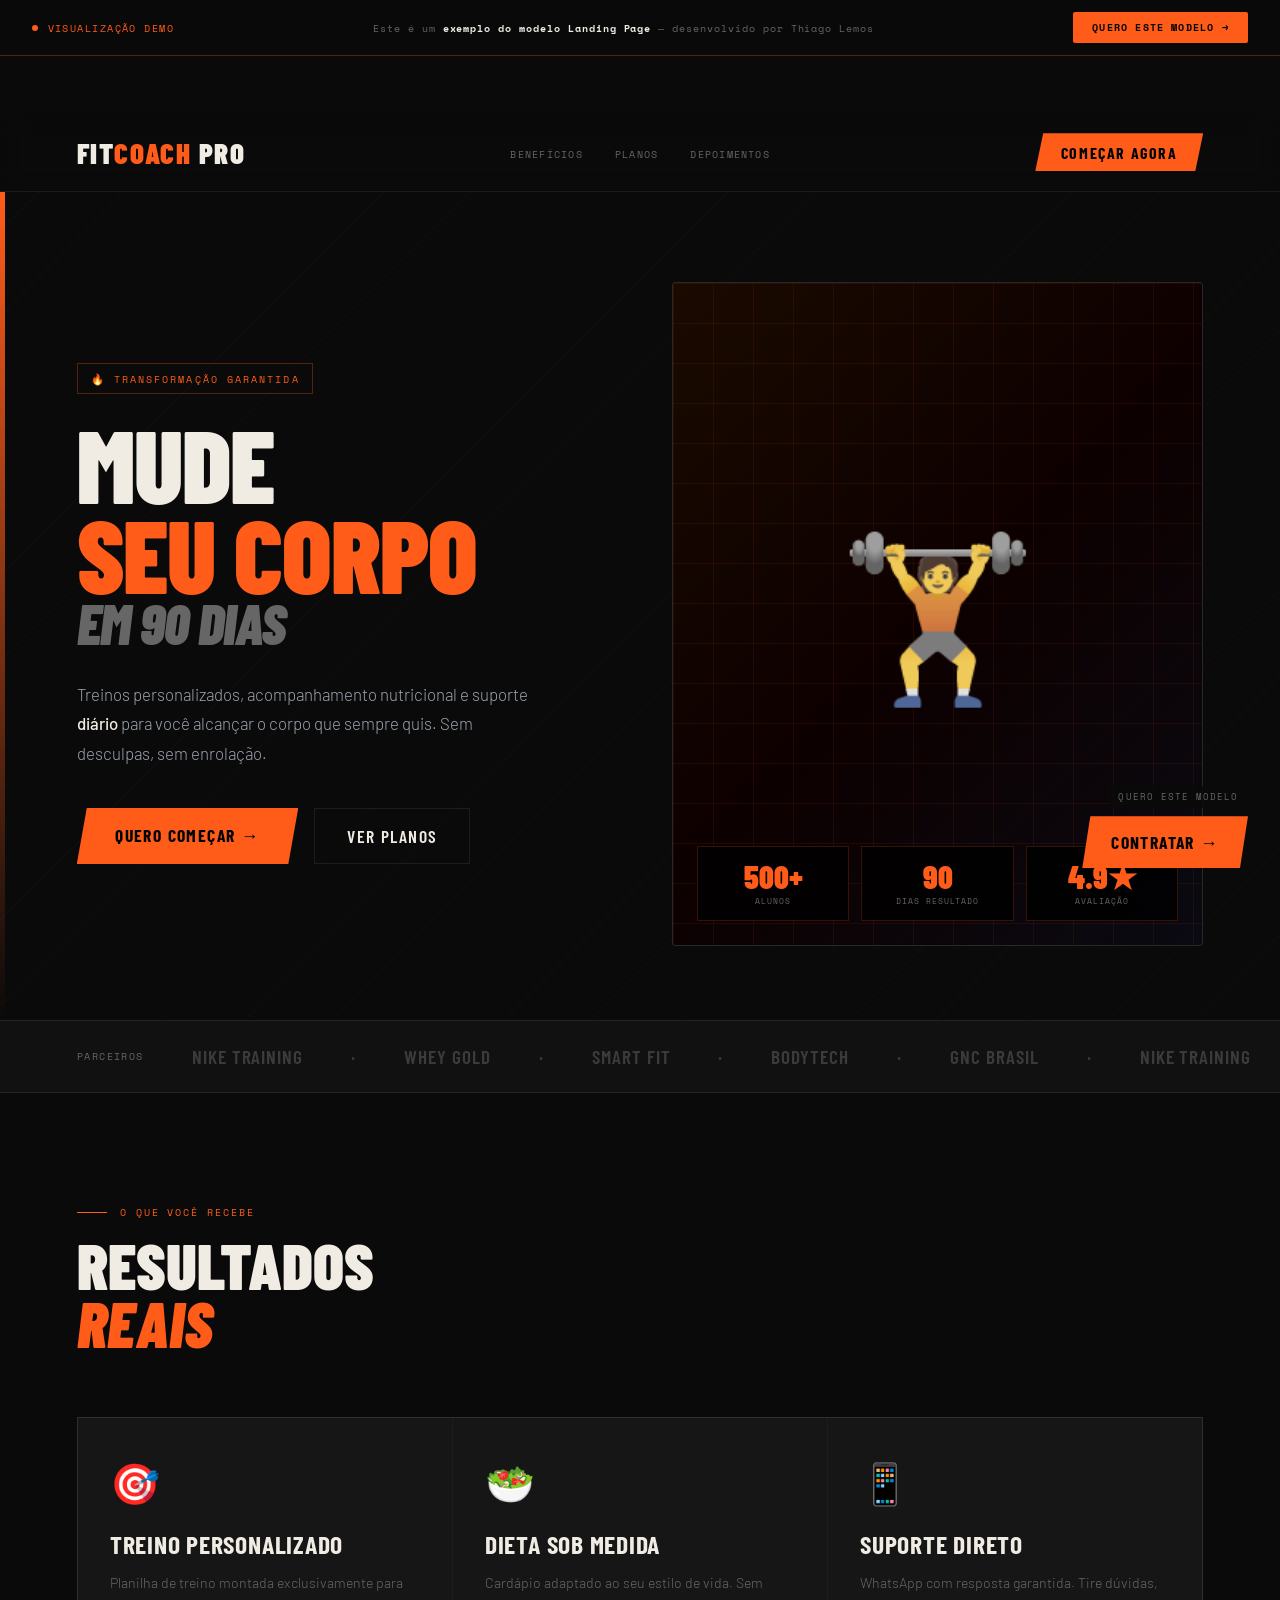
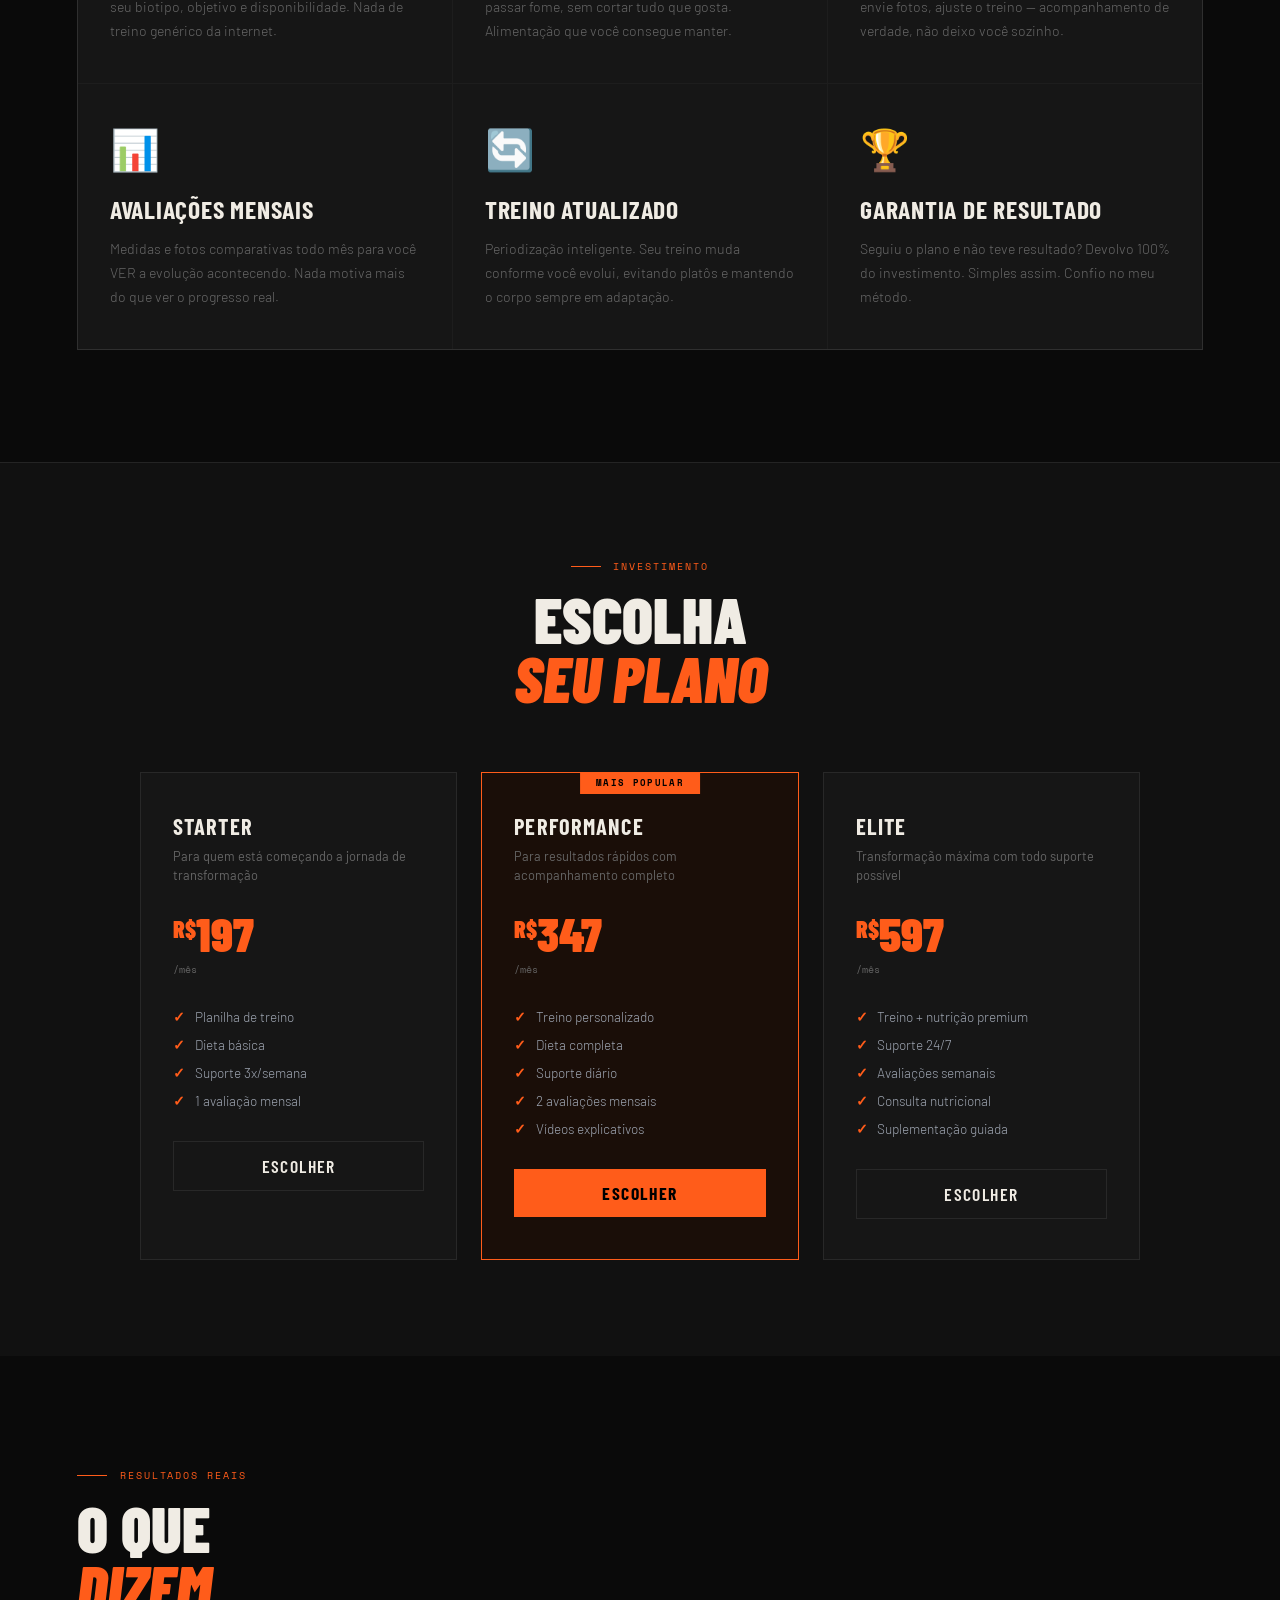
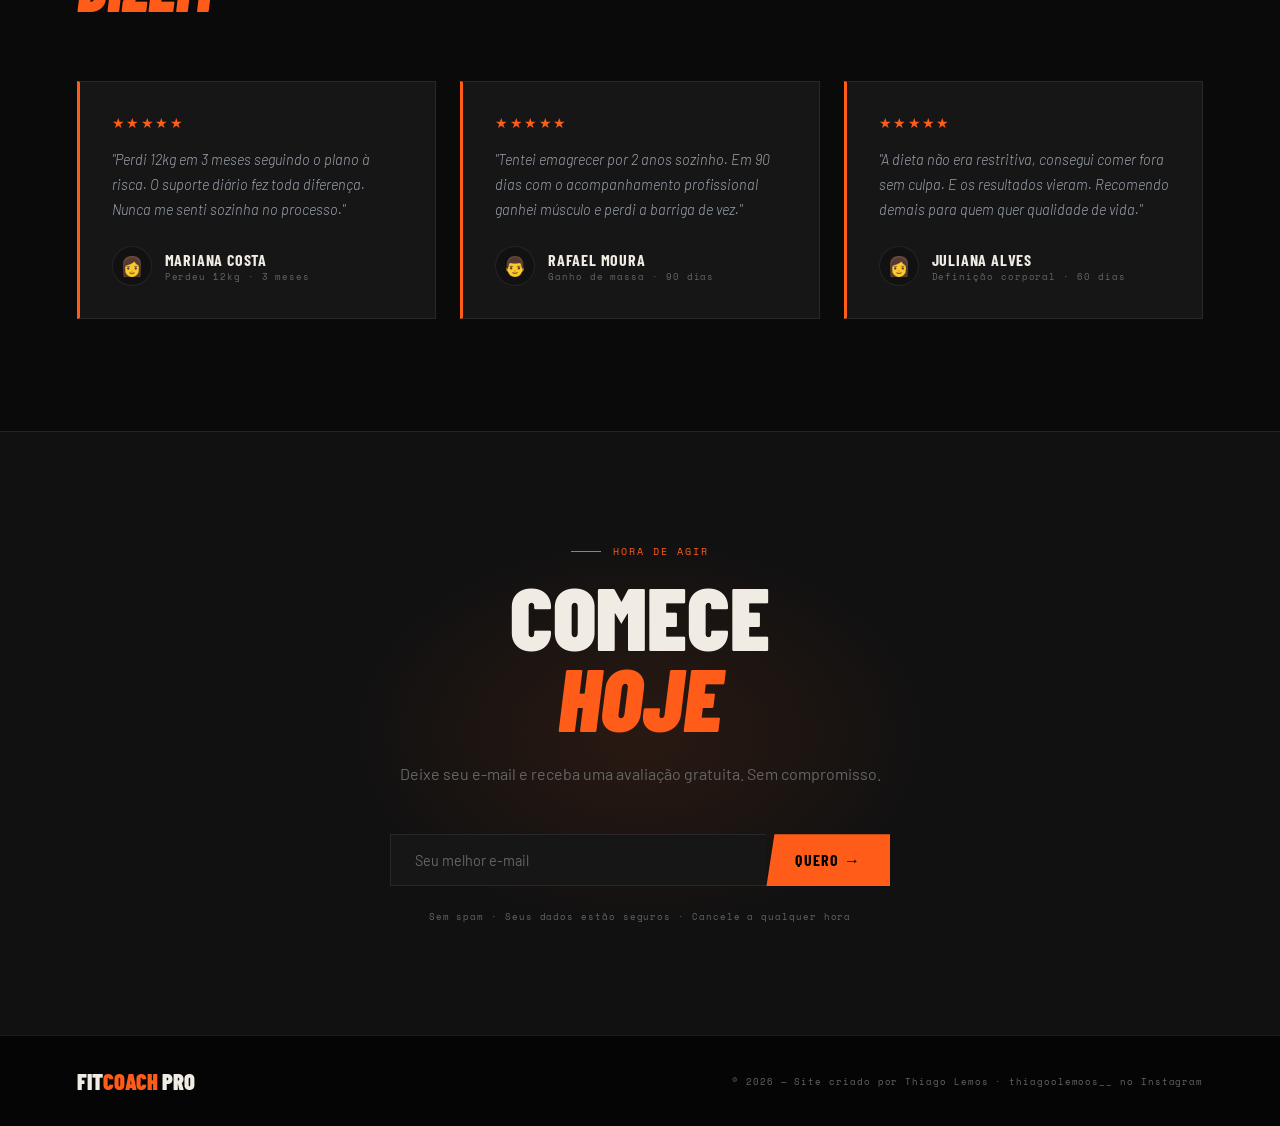
==== pages/projeto1.html @ 85d0c4d3 "inserindo páginas de demos dos projetos" ====
<!DOCTYPE html>
<html lang="pt-BR">

<head>
    <meta charset="UTF-8" />
    <meta name="viewport" content="width=device-width, initial-scale=1.0" />
    <title>FitCoach Pro — Demo | Thiago Lemos</title>
    <link rel="preconnect" href="https://fonts.googleapis.com">
    <link rel="preconnect" href="https://fonts.gstatic.com" crossorigin>
    <link
        href="https://fonts.googleapis.com/css2?family=Barlow+Condensed:ital,wght@0,400;0,600;0,700;0,900;1,700&family=Barlow:wght@300;400;500&family=Space+Mono:wght@400;700&display=swap"
        rel="stylesheet">
    <link rel="stylesheet" href="../css/projeto1.css">
</head>

<body>

    <div class="demo-banner">
        <div class="demo-badge">Visualização Demo</div>
        <div class="demo-info">Este é um <strong>exemplo do modelo Landing Page</strong> — desenvolvido por Thiago Lemos
        </div>
        <a href="#" class="demo-cta-btn" onclick="openModal(); return false;">Quero este modelo →</a>
    </div><br><br><br><br><br><br>

    <nav>
        <div class="nav-brand">Fit<span>Coach</span> Pro</div>
        <ul class="nav-menu">
            <li><a href="#beneficios">Benefícios</a></li>
            <li><a href="#planos">Planos</a></li>
            <li><a href="#depoimentos">Depoimentos</a></li>
        </ul>
        <a href="#leads" class="nav-btn">Começar Agora</a>
    </nav>

    <section id="hero">
        <div class="hero-bg-lines"></div>
        <div class="hero-accent-bar"></div>
        <div class="hero-left">
            <div class="hero-eyebrow">🔥 Transformação garantida</div>
            <h1 class="hero-heading">
                MUDE
                <span class="accent">SEU CORPO</span>
                <span class="italic">em 90 dias</span>
            </h1>
            <p class="hero-text">
                Treinos personalizados, acompanhamento nutricional e suporte <strong>diário</strong> para você alcançar
                o corpo que sempre quis. Sem desculpas, sem enrolação.
            </p>
            <div class="hero-btns">
                <a href="#leads" class="btn-orange">Quero Começar →</a>
                <a href="#planos" class="btn-ghost">Ver Planos</a>
            </div>
        </div>
        <div class="hero-right">
            <div class="hero-visual">
                <div class="hero-visual-bg"></div>
                <div class="hero-visual-grid"></div>
                <div class="hero-visual-figure">🏋️</div>
                <div class="hero-stat-cards">
                    <div class="hstat">
                        <div class="hstat-n">500+</div>
                        <div class="hstat-l">Alunos</div>
                    </div>
                    <div class="hstat">
                        <div class="hstat-n">90</div>
                        <div class="hstat-l">Dias Resultado</div>
                    </div>
                    <div class="hstat">
                        <div class="hstat-n">4.9★</div>
                        <div class="hstat-l">Avaliação</div>
                    </div>
                </div>
            </div>
        </div>
    </section>

    <div class="proof-bar">
        <span class="proof-label">Parceiros</span>
        <div class="proof-marquee">
            <span class="proof-item">Nike Training</span>
            <span class="proof-item">·</span>
            <span class="proof-item">Whey Gold</span>
            <span class="proof-item">·</span>
            <span class="proof-item">Smart Fit</span>
            <span class="proof-item">·</span>
            <span class="proof-item">Bodytech</span>
            <span class="proof-item">·</span>
            <span class="proof-item">GNC Brasil</span>
            <span class="proof-item">·</span>
            <span class="proof-item">Nike Training</span>
            <span class="proof-item">·</span>
            <span class="proof-item">Whey Gold</span>
            <span class="proof-item">·</span>
            <span class="proof-item">Smart Fit</span>
            <span class="proof-item">·</span>
            <span class="proof-item">Bodytech</span>
            <span class="proof-item">·</span>
            <span class="proof-item">GNC Brasil</span>
        </div>
    </div>

    <section id="beneficios">
        <div class="section-tag">O que você recebe</div>
        <h2 class="section-h">RESULTADOS<br><em>REAIS</em></h2>
        <div class="benefits-grid">
            <div class="benefit-item">
                <div class="benefit-icon">🎯</div>
                <div class="benefit-title">Treino Personalizado</div>
                <div class="benefit-desc">Planilha de treino montada exclusivamente para seu biotipo, objetivo e
                    disponibilidade. Nada de treino genérico da internet.</div>
            </div>
            <div class="benefit-item">
                <div class="benefit-icon">🥗</div>
                <div class="benefit-title">Dieta Sob Medida</div>
                <div class="benefit-desc">Cardápio adaptado ao seu estilo de vida. Sem passar fome, sem cortar tudo que
                    gosta. Alimentação que você consegue manter.</div>
            </div>
            <div class="benefit-item">
                <div class="benefit-icon">📱</div>
                <div class="benefit-title">Suporte Direto</div>
                <div class="benefit-desc">WhatsApp com resposta garantida. Tire dúvidas, envie fotos, ajuste o treino —
                    acompanhamento de verdade, não deixo você sozinho.</div>
            </div>
            <div class="benefit-item">
                <div class="benefit-icon">📊</div>
                <div class="benefit-title">Avaliações Mensais</div>
                <div class="benefit-desc">Medidas e fotos comparativas todo mês para você VER a evolução acontecendo.
                    Nada motiva mais do que ver o progresso real.</div>
            </div>
            <div class="benefit-item">
                <div class="benefit-icon">🔄</div>
                <div class="benefit-title">Treino Atualizado</div>
                <div class="benefit-desc">Periodização inteligente. Seu treino muda conforme você evolui, evitando
                    platôs e mantendo o corpo sempre em adaptação.</div>
            </div>
            <div class="benefit-item">
                <div class="benefit-icon">🏆</div>
                <div class="benefit-title">Garantia de Resultado</div>
                <div class="benefit-desc">Seguiu o plano e não teve resultado? Devolvo 100% do investimento. Simples
                    assim. Confio no meu método.</div>
            </div>
        </div>
    </section>

    <section id="planos">
        <div class="plans-inner">
            <div class="plans-header">
                <div class="section-tag" style="justify-content:center">Investimento</div>
                <h2 class="section-h" style="text-align:center">ESCOLHA<br><em>SEU PLANO</em></h2>
            </div>
            <div class="plans-grid">
                <div class="plan-card">
                    <div class="plan-name">Starter</div>
                    <div class="plan-desc">Para quem está começando a jornada de transformação</div>
                    <div class="plan-price"><span class="curr">R$</span>197</div>
                    <div class="plan-period">/mês</div>
                    <ul class="plan-features">
                        <li>Planilha de treino</li>
                        <li>Dieta básica</li>
                        <li>Suporte 3x/semana</li>
                        <li>1 avaliação mensal</li>
                    </ul>
                    <a href="#leads" class="btn-ghost"
                        style="display:block;text-align:center;padding:0.8rem">Escolher</a>
                </div>
                <div class="plan-card featured">
                    <div class="plan-badge">Mais Popular</div>
                    <div class="plan-name">Performance</div>
                    <div class="plan-desc">Para resultados rápidos com acompanhamento completo</div>
                    <div class="plan-price"><span class="curr">R$</span>347</div>
                    <div class="plan-period">/mês</div>
                    <ul class="plan-features">
                        <li>Treino personalizado</li>
                        <li>Dieta completa</li>
                        <li>Suporte diário</li>
                        <li>2 avaliações mensais</li>
                        <li>Vídeos explicativos</li>
                    </ul>
                    <a href="#leads" class="btn-orange"
                        style="display:block;text-align:center;padding:0.8rem;clip-path:none">Escolher</a>
                </div>
                <div class="plan-card">
                    <div class="plan-name">Elite</div>
                    <div class="plan-desc">Transformação máxima com todo suporte possível</div>
                    <div class="plan-price"><span class="curr">R$</span>597</div>
                    <div class="plan-period">/mês</div>
                    <ul class="plan-features">
                        <li>Treino + nutrição premium</li>
                        <li>Suporte 24/7</li>
                        <li>Avaliações semanais</li>
                        <li>Consulta nutricional</li>
                        <li>Suplementação guiada</li>
                    </ul>
                    <a href="#leads" class="btn-ghost"
                        style="display:block;text-align:center;padding:0.8rem">Escolher</a>
                </div>
            </div>
        </div>
    </section>

    <section id="depoimentos">
        <div class="section-tag">Resultados reais</div>
        <h2 class="section-h">O QUE<br><em>DIZEM</em></h2>
        <div class="testi-grid">
            <div class="testi-card">
                <div class="testi-stars">★★★★★</div>
                <div class="testi-text">"Perdi 12kg em 3 meses seguindo o plano à risca. O suporte diário fez toda
                    diferença. Nunca me senti sozinha no processo."</div>
                <div class="testi-author">
                    <div class="testi-avatar">👩</div>
                    <div>
                        <div class="testi-name">Mariana Costa</div>
                        <div class="testi-role">Perdeu 12kg · 3 meses</div>
                    </div>
                </div>
            </div>
            <div class="testi-card">
                <div class="testi-stars">★★★★★</div>
                <div class="testi-text">"Tentei emagrecer por 2 anos sozinho. Em 90 dias com o acompanhamento
                    profissional ganhei músculo e perdi a barriga de vez."</div>
                <div class="testi-author">
                    <div class="testi-avatar">👨</div>
                    <div>
                        <div class="testi-name">Rafael Moura</div>
                        <div class="testi-role">Ganho de massa · 90 dias</div>
                    </div>
                </div>
            </div>
            <div class="testi-card">
                <div class="testi-stars">★★★★★</div>
                <div class="testi-text">"A dieta não era restritiva, consegui comer fora sem culpa. E os resultados
                    vieram. Recomendo demais para quem quer qualidade de vida."</div>
                <div class="testi-author">
                    <div class="testi-avatar">👩</div>
                    <div>
                        <div class="testi-name">Juliana Alves</div>
                        <div class="testi-role">Definição corporal · 60 dias</div>
                    </div>
                </div>
            </div>
        </div>
    </section>

    <section id="leads">
        <div class="leads-inner">
            <div class="section-tag" style="justify-content:center">Hora de agir</div>
            <h2 class="leads-title">COMECE<br><em>HOJE</em></h2>
            <p class="leads-sub">Deixe seu e-mail e receba uma avaliação gratuita. Sem compromisso.</p>
            <div class="lead-form">
                <input type="email" placeholder="Seu melhor e-mail" />
                <button type="button">Quero →</button>
            </div>
            <div class="lead-disclaimer">Sem spam · Seus dados estão seguros · Cancele a qualquer hora</div>
        </div>
    </section>

    <footer>
        <div class="footer-brand">Fit<span>Coach</span> Pro</div>
        <div class="footer-copy">© 2026 — Site criado por Thiago Lemos · thiagoolemoos__ no Instagram</div>
    </footer>

    <div class="float-cta">
        <div class="float-label">Quero este modelo</div>
        <button class="float-btn" onclick="openModal()">Contratar →</button>
    </div>

    <div class="modal-overlay" id="modal">
        <div class="modal-box">
            <button class="modal-close" onclick="closeModal()">FECHAR ✕</button>
            <div class="modal-tag">Site de Vendas Essencial</div>
            <h3 class="modal-title">VAMOS<br><em>CRIAR</em><br>O SEU?</h3>
            <p class="modal-subtitle">Este é um exemplo do modelo <strong>Landing Page Essencial</strong>. Posso criar
                exatamente assim — com a identidade visual do seu negócio.</p>
            <div class="modal-price-box">
                <div>
                    <div class="modal-price-label">Investimento</div>
                    <div style="font-size:0.75rem;color:#666;font-family:var(--font-mono);margin-top:0.2rem">Entrega em
                        até 3 dias úteis</div>
                </div>
                <div class="modal-price-val"><span class="curr">R$</span>497</div>
            </div>
            <a href="https://wa.me/5521975930204?text=Olá%20Thiago!%20Vi%20a%20demo%20da%20Landing%20Page%20Essencial%20e%20quero%20contratar!"
                target="_blank" class="modal-whats">
                <svg width="20" height="20" viewBox="0 0 24 24" fill="currentColor">
                    <path
                        d="M17.472 14.382c-.297-.149-1.758-.867-2.03-.967-.273-.099-.471-.148-.67.15-.197.297-.767.966-.94 1.164-.173.199-.347.223-.644.075-.297-.15-1.255-.463-2.39-1.475-.883-.788-1.48-1.761-1.653-2.059-.173-.297-.018-.458.13-.606.134-.133.298-.347.446-.52.149-.174.198-.298.298-.497.099-.198.05-.371-.025-.52-.075-.149-.669-1.612-.916-2.207-.242-.579-.487-.5-.669-.51-.173-.008-.371-.01-.57-.01-.198 0-.52.074-.792.372-.272.297-1.04 1.016-1.04 2.479 0 1.462 1.065 2.875 1.213 3.074.149.198 2.096 3.2 5.077 4.487.709.306 1.262.489 1.694.625.712.227 1.36.195 1.871.118.571-.085 1.758-.719 2.006-1.413.248-.694.248-1.289.173-1.413-.074-.124-.272-.198-.57-.347z" />
                    <path
                        d="M12 0C5.373 0 0 5.373 0 12c0 2.127.558 4.126 1.532 5.862L0 24l6.29-1.511A11.934 11.934 0 0012 24c6.627 0 12-5.373 12-12S18.627 0 12 0zm0 21.818a9.82 9.82 0 01-5.002-1.368l-.36-.213-3.733.897.934-3.63-.234-.374A9.816 9.816 0 012.18 12C2.18 6.58 6.58 2.18 12 2.18S21.818 6.58 21.818 12 17.42 21.818 12 21.818z" />
                </svg>
                Falar no WhatsApp
            </a>
            <a href="javascript:history.back()" class="modal-back">← Voltar ao portfólio</a>
        </div>
    </div>

    <script>
        function openModal() { document.getElementById('modal').classList.add('open'); document.body.style.overflow = 'hidden'; }
        function closeModal() { document.getElementById('modal').classList.remove('open'); document.body.style.overflow = ''; }
        document.getElementById('modal').addEventListener('click', function (e) { if (e.target === this) closeModal(); });
    </script>
</body>

</html>
---- css/projeto1.css ----
*,
    *::before,
    *::after {
        box-sizing: border-box;
        margin: 0;
        padding: 0;
    }

    :root {
        --bg: #0a0a0a;
        --surface: #111111;
        --card: #161616;
        --orange: #ff5c1a;
        --orange2: #ff8c42;
        --text: #f0ece4;
        --muted: #666;
        --border: rgba(255, 255, 255, 0.08);
        --font-display: 'Barlow Condensed', sans-serif;
        --font-body: 'Barlow', sans-serif;
        --font-mono: 'Space Mono', monospace;
    }

    html {
        scroll-behavior: smooth;
    }

    body {
        background: var(--bg);
        color: var(--text);
        font-family: var(--font-body);
        overflow-x: hidden;
    }

    /* DEMO BANNER */
    .demo-banner {
        position: fixed;
        top: 0;
        left: 0;
        right: 0;
        z-index: 1000;
        background: rgba(10, 10, 10, 0.95);
        backdrop-filter: blur(12px);
        border-bottom: 1px solid rgba(255, 92, 26, 0.3);
        padding: 0.75rem 2rem;
        display: flex;
        align-items: center;
        justify-content: space-between;
        gap: 1rem;
        flex-wrap: wrap;
    }

    .demo-badge {
        display: flex;
        align-items: center;
        gap: 0.6rem;
        font-family: var(--font-mono);
        font-size: 0.6rem;
        letter-spacing: 0.15em;
        text-transform: uppercase;
        color: var(--orange);
    }

    .demo-badge::before {
        content: '';
        width: 6px;
        height: 6px;
        background: var(--orange);
        border-radius: 50%;
        animation: blink 1.4s infinite;
    }

    @keyframes blink {

        0%,
        100% {
            opacity: 1;
        }

        50% {
            opacity: 0.3;
        }
    }

    .demo-info {
        font-family: var(--font-mono);
        font-size: 0.6rem;
        color: var(--muted);
        letter-spacing: 0.1em;
    }

    .demo-info strong {
        color: var(--text);
    }

    .demo-cta-btn {
        background: var(--orange);
        color: #000;
        font-family: var(--font-mono);
        font-size: 0.62rem;
        font-weight: 700;
        letter-spacing: 0.12em;
        text-transform: uppercase;
        padding: 0.5rem 1.2rem;
        border-radius: 2px;
        text-decoration: none;
        transition: background 0.2s, transform 0.2s;
        white-space: nowrap;
    }

    .demo-cta-btn:hover {
        background: var(--orange2);
        transform: translateY(-1px);
    }

    /* NAV */
    nav {
        position: sticky;
        top: 43px;
        z-index: 99;
        background: rgba(10, 10, 10, 0.9);
        backdrop-filter: blur(12px);
        border-bottom: 1px solid var(--border);
        padding: 1.2rem 6vw;
        display: flex;
        align-items: center;
        justify-content: space-between;
    }

    .nav-brand {
        font-family: var(--font-display);
        font-size: 1.8rem;
        font-weight: 900;
        letter-spacing: 0.05em;
        text-transform: uppercase;
    }

    .nav-brand span {
        color: var(--orange);
    }

    .nav-menu {
        display: flex;
        gap: 2rem;
        list-style: none;
    }

    .nav-menu a {
        font-family: var(--font-mono);
        font-size: 0.65rem;
        letter-spacing: 0.12em;
        text-transform: uppercase;
        color: var(--muted);
        text-decoration: none;
        transition: color 0.2s;
    }

    .nav-menu a:hover {
        color: var(--orange);
    }

    .nav-btn {
        background: var(--orange);
        color: #000;
        font-family: var(--font-display);
        font-size: 1rem;
        font-weight: 700;
        letter-spacing: 0.1em;
        text-transform: uppercase;
        padding: 0.6rem 1.6rem;
        text-decoration: none;
        clip-path: polygon(8px 0%, 100% 0%, calc(100% - 8px) 100%, 0% 100%);
        transition: background 0.2s;
    }

    .nav-btn:hover {
        background: var(--orange2);
    }

    /* HERO */
    #hero {
        min-height: 92vh;
        display: grid;
        grid-template-columns: 1fr 1fr;
        align-items: center;
        padding: 5rem 6vw 4rem;
        position: relative;
        overflow: hidden;
        gap: 4rem;
    }

    .hero-bg-lines {
        position: absolute;
        inset: 0;
        background-image: repeating-linear-gradient(-45deg,
                transparent,
                transparent 60px,
                rgba(255, 92, 26, 0.025) 60px,
                rgba(255, 92, 26, 0.025) 61px);
    }

    .hero-accent-bar {
        position: absolute;
        left: 0;
        top: 0;
        bottom: 0;
        width: 5px;
        background: linear-gradient(to bottom, var(--orange), transparent);
    }

    .hero-left {
        position: relative;
        z-index: 2;
    }

    .hero-eyebrow {
        display: inline-flex;
        align-items: center;
        gap: 0.5rem;
        font-family: var(--font-mono);
        font-size: 0.65rem;
        letter-spacing: 0.2em;
        text-transform: uppercase;
        color: var(--orange);
        margin-bottom: 1.5rem;
        padding: 0.4rem 0.8rem;
        border: 1px solid rgba(255, 92, 26, 0.3);
        width: fit-content;
    }

    h1.hero-heading {
        font-family: var(--font-display);
        font-size: clamp(4rem, 8vw, 8rem);
        font-weight: 900;
        line-height: 0.88;
        text-transform: uppercase;
        letter-spacing: -0.01em;
        margin-bottom: 2rem;
    }

    h1.hero-heading .accent {
        color: var(--orange);
        display: block;
    }

    h1.hero-heading .italic {
        font-style: italic;
        color: var(--muted);
        font-size: 0.55em;
        display: block;
    }

    .hero-text {
        font-size: 1.05rem;
        font-weight: 300;
        line-height: 1.75;
        color: #9ca3af;
        max-width: 460px;
        margin-bottom: 2.5rem;
    }

    .hero-text strong {
        color: var(--text);
        font-weight: 500;
    }

    .hero-btns {
        display: flex;
        gap: 1rem;
        flex-wrap: wrap;
    }

    .btn-orange {
        display: inline-flex;
        align-items: center;
        gap: 0.5rem;
        padding: 1rem 2.4rem;
        background: var(--orange);
        color: #000;
        font-family: var(--font-display);
        font-size: 1.1rem;
        font-weight: 700;
        letter-spacing: 0.08em;
        text-transform: uppercase;
        text-decoration: none;
        clip-path: polygon(10px 0%, 100% 0%, calc(100% - 10px) 100%, 0% 100%);
        transition: background 0.2s, transform 0.2s;
    }

    .btn-orange:hover {
        background: var(--orange2);
        transform: translateY(-2px);
    }

    .btn-ghost {
        display: inline-flex;
        align-items: center;
        gap: 0.5rem;
        padding: 1rem 2rem;
        background: transparent;
        color: var(--text);
        font-family: var(--font-display);
        font-size: 1.1rem;
        font-weight: 600;
        letter-spacing: 0.08em;
        text-transform: uppercase;
        text-decoration: none;
        border: 1px solid var(--border);
        transition: border-color 0.2s, color 0.2s;
    }

    .btn-ghost:hover {
        border-color: var(--orange);
        color: var(--orange);
    }

    .hero-right {
        position: relative;
        z-index: 2;
    }

    .hero-visual {
        background: var(--card);
        border: 1px solid var(--border);
        border-radius: 4px;
        overflow: hidden;
        aspect-ratio: 4/5;
        position: relative;
        display: flex;
        align-items: flex-end;
    }

    .hero-visual-bg {
        position: absolute;
        inset: 0;
        background: linear-gradient(135deg, #1a0a00 0%, #0d0000 50%, #0a0a12 100%);
    }

    .hero-visual-grid {
        position: absolute;
        inset: 0;
        background-image:
            linear-gradient(rgba(255, 92, 26, 0.08) 1px, transparent 1px),
            linear-gradient(90deg, rgba(255, 92, 26, 0.08) 1px, transparent 1px);
        background-size: 40px 40px;
    }

    .hero-visual-figure {
        position: absolute;
        inset: 0;
        display: flex;
        align-items: center;
        justify-content: center;
        font-size: 10rem;
        filter: grayscale(0.3);
    }

    .hero-stat-cards {
        position: relative;
        z-index: 2;
        padding: 1.5rem;
        display: flex;
        gap: 0.75rem;
        width: 100%;
    }

    .hstat {
        background: rgba(0, 0, 0, 0.8);
        backdrop-filter: blur(10px);
        border: 1px solid rgba(255, 92, 26, 0.2);
        padding: 0.8rem 1rem;
        flex: 1;
        text-align: center;
    }

    .hstat-n {
        font-family: var(--font-display);
        font-size: 2rem;
        font-weight: 900;
        color: var(--orange);
        line-height: 1;
    }

    .hstat-l {
        font-family: var(--font-mono);
        font-size: 0.5rem;
        letter-spacing: 0.12em;
        text-transform: uppercase;
        color: var(--muted);
        margin-top: 0.2rem;
    }

    /* SOCIAL PROOF */
    .proof-bar {
        background: var(--surface);
        border-top: 1px solid var(--border);
        border-bottom: 1px solid var(--border);
        padding: 1.5rem 6vw;
        display: flex;
        align-items: center;
        gap: 3rem;
        overflow: hidden;
    }

    .proof-label {
        font-family: var(--font-mono);
        font-size: 0.6rem;
        letter-spacing: 0.15em;
        text-transform: uppercase;
        color: var(--muted);
        white-space: nowrap;
        flex-shrink: 0;
    }

    .proof-marquee {
        display: flex;
        gap: 3rem;
        animation: marquee 15s linear infinite;
        white-space: nowrap;
    }

    .proof-item {
        font-family: var(--font-display);
        font-size: 1.2rem;
        font-weight: 600;
        letter-spacing: 0.05em;
        text-transform: uppercase;
        color: var(--muted);
        opacity: 0.5;
    }

    @keyframes marquee {
        from {
            transform: translateX(0);
        }

        to {
            transform: translateX(-50%);
        }
    }

    /* BENEFITS */
    #beneficios {
        padding: 7rem 6vw;
        max-width: 1400px;
        margin: 0 auto;
    }

    .section-tag {
        font-family: var(--font-mono);
        font-size: 0.62rem;
        letter-spacing: 0.2em;
        text-transform: uppercase;
        color: var(--orange);
        margin-bottom: 1rem;
        display: flex;
        align-items: center;
        gap: 0.8rem;
    }

    .section-tag::before {
        content: '';
        width: 30px;
        height: 1px;
        background: var(--orange);
    }

    h2.section-h {
        font-family: var(--font-display);
        font-size: clamp(2.5rem, 5vw, 5rem);
        font-weight: 900;
        text-transform: uppercase;
        line-height: 0.92;
        margin-bottom: 4rem;
    }

    h2.section-h em {
        color: var(--orange);
        font-style: italic;
    }

    .benefits-grid {
        display: grid;
        grid-template-columns: repeat(3, 1fr);
        gap: 1px;
        background: var(--border);
        border: 1px solid var(--border);
    }

    .benefit-item {
        background: var(--card);
        padding: 2.5rem 2rem;
        position: relative;
        overflow: hidden;
        transition: background 0.3s;
    }

    .benefit-item:hover {
        background: #1c1c1c;
    }

    .benefit-item::after {
        content: '';
        position: absolute;
        bottom: 0;
        left: 0;
        right: 0;
        height: 2px;
        background: var(--orange);
        transform: scaleX(0);
        transform-origin: left;
        transition: transform 0.4s;
    }

    .benefit-item:hover::after {
        transform: scaleX(1);
    }

    .benefit-icon {
        font-size: 2.5rem;
        margin-bottom: 1.2rem;
    }

    .benefit-title {
        font-family: var(--font-display);
        font-size: 1.6rem;
        font-weight: 700;
        text-transform: uppercase;
        letter-spacing: 0.03em;
        margin-bottom: 0.8rem;
    }

    .benefit-desc {
        font-size: 0.88rem;
        color: var(--muted);
        line-height: 1.7;
        font-weight: 300;
    }

    /* PLANS */
    #planos {
        padding: 6rem 6vw;
        background: var(--surface);
        border-top: 1px solid var(--border);
    }

    .plans-inner {
        max-width: 1000px;
        margin: 0 auto;
    }

    .plans-header {
        text-align: center;
        margin-bottom: 4rem;
    }

    .plans-grid {
        display: grid;
        grid-template-columns: repeat(3, 1fr);
        gap: 1.5rem;
    }

    .plan-card {
        background: var(--card);
        border: 1px solid var(--border);
        padding: 2.5rem 2rem;
        position: relative;
        transition: border-color 0.3s, transform 0.3s;
    }

    .plan-card:hover {
        border-color: rgba(255, 92, 26, 0.4);
        transform: translateY(-4px);
    }

    .plan-card.featured {
        border-color: var(--orange);
        background: #1a0e08;
    }

    .plan-badge {
        position: absolute;
        top: -1px;
        left: 50%;
        transform: translateX(-50%);
        background: var(--orange);
        color: #000;
        font-family: var(--font-mono);
        font-size: 0.55rem;
        font-weight: 700;
        letter-spacing: 0.15em;
        text-transform: uppercase;
        padding: 0.3rem 1rem;
    }

    .plan-name {
        font-family: var(--font-display);
        font-size: 1.4rem;
        font-weight: 700;
        text-transform: uppercase;
        letter-spacing: 0.05em;
        margin-bottom: 0.5rem;
    }

    .plan-desc {
        font-size: 0.8rem;
        color: var(--muted);
        margin-bottom: 1.5rem;
        line-height: 1.5;
    }

    .plan-price {
        font-family: var(--font-display);
        font-size: 3rem;
        font-weight: 900;
        color: var(--orange);
        line-height: 1;
        margin-bottom: 0.3rem;
    }

    .plan-price .curr {
        font-size: 1.5rem;
        vertical-align: top;
        margin-top: 0.5rem;
        display: inline-block;
    }

    .plan-period {
        font-family: var(--font-mono);
        font-size: 0.6rem;
        color: var(--muted);
        margin-bottom: 2rem;
    }

    .plan-features {
        list-style: none;
        display: flex;
        flex-direction: column;
        gap: 0.7rem;
        margin-bottom: 2rem;
    }

    .plan-features li {
        font-size: 0.85rem;
        color: #9ca3af;
        display: flex;
        align-items: center;
        gap: 0.6rem;
        font-weight: 300;
    }

    .plan-features li::before {
        content: '✓';
        color: var(--orange);
        font-weight: 700;
        font-size: 0.9rem;
    }

    /* TESTIMONIALS */
    #depoimentos {
        padding: 7rem 6vw;
        max-width: 1400px;
        margin: 0 auto;
    }

    .testi-grid {
        display: grid;
        grid-template-columns: repeat(3, 1fr);
        gap: 1.5rem;
        margin-top: 4rem;
    }

    .testi-card {
        background: var(--card);
        border: 1px solid var(--border);
        border-left: 3px solid var(--orange);
        padding: 2rem;
        transition: transform 0.3s;
    }

    .testi-card:hover {
        transform: translateY(-3px);
    }

    .testi-stars {
        color: var(--orange);
        font-size: 0.9rem;
        margin-bottom: 1rem;
        letter-spacing: 0.1em;
    }

    .testi-text {
        font-size: 0.9rem;
        color: #9ca3af;
        line-height: 1.75;
        font-weight: 300;
        margin-bottom: 1.5rem;
        font-style: italic;
    }

    .testi-author {
        display: flex;
        align-items: center;
        gap: 0.8rem;
    }

    .testi-avatar {
        width: 40px;
        height: 40px;
        border-radius: 50%;
        background: var(--surface);
        border: 1px solid var(--border);
        display: flex;
        align-items: center;
        justify-content: center;
        font-size: 1.2rem;
    }

    .testi-name {
        font-family: var(--font-display);
        font-size: 1rem;
        font-weight: 700;
        text-transform: uppercase;
        letter-spacing: 0.05em;
    }

    .testi-role {
        font-family: var(--font-mono);
        font-size: 0.58rem;
        color: var(--muted);
        letter-spacing: 0.1em;
        margin-top: 0.1rem;
    }

    /* LEADS FORM */
    #leads {
        padding: 7rem 6vw;
        background: var(--surface);
        border-top: 1px solid var(--border);
        position: relative;
        overflow: hidden;
    }

    #leads::before {
        content: '';
        position: absolute;
        top: 50%;
        left: 50%;
        transform: translate(-50%, -50%);
        width: 600px;
        height: 400px;
        background: radial-gradient(ellipse, rgba(255, 92, 26, 0.1) 0%, transparent 70%);
        pointer-events: none;
    }

    .leads-inner {
        max-width: 700px;
        margin: 0 auto;
        text-align: center;
        position: relative;
        z-index: 2;
    }

    .leads-title {
        font-family: var(--font-display);
        font-size: clamp(3rem, 7vw, 7rem);
        font-weight: 900;
        text-transform: uppercase;
        line-height: 0.9;
        margin-bottom: 1.5rem;
    }

    .leads-title em {
        color: var(--orange);
        font-style: italic;
    }

    .leads-sub {
        font-size: 1rem;
        color: var(--muted);
        margin-bottom: 3rem;
        line-height: 1.6;
    }

    .lead-form {
        display: flex;
        gap: 0;
        max-width: 500px;
        margin: 0 auto 1.5rem;
    }

    .lead-form input {
        flex: 1;
        background: var(--card);
        border: 1px solid var(--border);
        border-right: none;
        padding: 1rem 1.5rem;
        color: var(--text);
        font-family: var(--font-body);
        font-size: 0.9rem;
        outline: none;
        transition: border-color 0.3s;
    }

    .lead-form input:focus {
        border-color: var(--orange);
    }

    .lead-form input::placeholder {
        color: var(--muted);
    }

    .lead-form button {
        background: var(--orange);
        color: #000;
        border: none;
        padding: 1rem 1.8rem;
        font-family: var(--font-display);
        font-size: 1rem;
        font-weight: 700;
        letter-spacing: 0.08em;
        text-transform: uppercase;
        cursor: pointer;
        white-space: nowrap;
        clip-path: polygon(8px 0%, 100% 0%, 100% 100%, 0% 100%);
        transition: background 0.2s;
    }

    .lead-form button:hover {
        background: var(--orange2);
    }

    .lead-disclaimer {
        font-family: var(--font-mono);
        font-size: 0.58rem;
        color: var(--muted);
        letter-spacing: 0.1em;
    }

    /* FOOTER */
    footer {
        background: #050505;
        border-top: 1px solid var(--border);
        padding: 2rem 6vw;
        display: flex;
        align-items: center;
        justify-content: space-between;
        flex-wrap: wrap;
        gap: 1rem;
    }

    .footer-brand {
        font-family: var(--font-display);
        font-size: 1.4rem;
        font-weight: 900;
        text-transform: uppercase;
    }

    .footer-brand span {
        color: var(--orange);
    }

    .footer-copy {
        font-family: var(--font-mono);
        font-size: 0.58rem;
        color: var(--muted);
        letter-spacing: 0.1em;
    }

    /* CLOSE MODAL */
    .modal-overlay {
        position: fixed;
        inset: 0;
        background: rgba(0, 0, 0, 0.92);
        backdrop-filter: blur(16px);
        z-index: 2000;
        display: flex;
        align-items: center;
        justify-content: center;
        padding: 2rem;
        opacity: 0;
        pointer-events: none;
        transition: opacity 0.4s;
    }

    .modal-overlay.open {
        opacity: 1;
        pointer-events: all;
    }

    .modal-box {
        background: #0f0f0f;
        border: 1px solid rgba(255, 92, 26, 0.3);
        border-top: 3px solid var(--orange);
        max-width: 560px;
        width: 100%;
        padding: 3rem;
        position: relative;
        transform: translateY(30px);
        transition: transform 0.4s;
    }

    .modal-overlay.open .modal-box {
        transform: translateY(0);
    }

    .modal-close {
        position: absolute;
        top: 1.2rem;
        right: 1.5rem;
        font-family: var(--font-mono);
        font-size: 0.7rem;
        color: var(--muted);
        background: none;
        border: none;
        cursor: pointer;
        letter-spacing: 0.1em;
        transition: color 0.2s;
    }

    .modal-close:hover {
        color: var(--orange);
    }

    .modal-tag {
        font-family: var(--font-mono);
        font-size: 0.6rem;
        letter-spacing: 0.2em;
        text-transform: uppercase;
        color: var(--orange);
        margin-bottom: 1rem;
        display: flex;
        align-items: center;
        gap: 0.6rem;
    }

    .modal-tag::before {
        content: '';
        width: 20px;
        height: 1px;
        background: var(--orange);
    }

    .modal-title {
        font-family: var(--font-display);
        font-size: 3rem;
        font-weight: 900;
        text-transform: uppercase;
        line-height: 0.9;
        margin-bottom: 0.5rem;
    }

    .modal-title em {
        color: var(--orange);
        font-style: italic;
    }

    .modal-subtitle {
        font-size: 0.9rem;
        color: var(--muted);
        margin-bottom: 2rem;
        line-height: 1.6;
    }

    .modal-price-box {
        background: var(--card);
        border: 1px solid var(--border);
        padding: 1.2rem 1.5rem;
        margin-bottom: 2rem;
        display: flex;
        align-items: center;
        justify-content: space-between;
    }

    .modal-price-label {
        font-family: var(--font-mono);
        font-size: 0.58rem;
        letter-spacing: 0.15em;
        text-transform: uppercase;
        color: var(--muted);
    }

    .modal-price-val {
        font-family: var(--font-display);
        font-size: 2.5rem;
        font-weight: 900;
        color: var(--orange);
        line-height: 1;
    }

    .modal-price-val .curr {
        font-size: 1.2rem;
        vertical-align: top;
        margin-top: 0.3rem;
        display: inline-block;
    }

    .modal-whats {
        display: flex;
        align-items: center;
        justify-content: center;
        gap: 0.7rem;
        width: 100%;
        padding: 1.1rem;
        background: #25D366;
        color: #000;
        font-family: var(--font-display);
        font-size: 1.4rem;
        font-weight: 700;
        letter-spacing: 0.06em;
        text-transform: uppercase;
        text-decoration: none;
        clip-path: polygon(10px 0%, 100% 0%, calc(100% - 10px) 100%, 0% 100%);
        transition: filter 0.2s, transform 0.2s;
        margin-bottom: 0.8rem;
    }

    .modal-whats:hover {
        filter: brightness(1.1);
        transform: translateY(-2px);
    }

    .modal-back {
        display: block;
        text-align: center;
        font-family: var(--font-mono);
        font-size: 0.62rem;
        letter-spacing: 0.1em;
        text-transform: uppercase;
        color: var(--muted);
        text-decoration: none;
        transition: color 0.2s;
    }

    .modal-back:hover {
        color: var(--text);
    }

    /* FLOATING CTA */
    .float-cta {
        position: fixed;
        bottom: 2rem;
        right: 2rem;
        z-index: 500;
        display: flex;
        flex-direction: column;
        align-items: flex-end;
        gap: 0.5rem;
    }

    .float-label {
        font-family: var(--font-mono);
        font-size: 0.55rem;
        letter-spacing: 0.12em;
        text-transform: uppercase;
        color: var(--muted);
        background: rgba(10, 10, 10, 0.9);
        padding: 0.3rem 0.6rem;
        border-radius: 2px;
    }

    .float-btn {
        display: flex;
        align-items: center;
        gap: 0.6rem;
        padding: 0.9rem 1.8rem;
        background: var(--orange);
        color: #000;
        font-family: var(--font-display);
        font-size: 1.1rem;
        font-weight: 700;
        letter-spacing: 0.08em;
        text-transform: uppercase;
        text-decoration: none;
        border: none;
        cursor: pointer;
        clip-path: polygon(8px 0%, 100% 0%, calc(100% - 8px) 100%, 0% 100%);
        box-shadow: 0 8px 30px rgba(255, 92, 26, 0.4);
        animation: floatPulse 2s ease-in-out infinite;
        transition: background 0.2s;
    }

    .float-btn:hover {
        background: var(--orange2);
    }

    @keyframes floatPulse {

        0%,
        100% {
            box-shadow: 0 8px 30px rgba(255, 92, 26, 0.4);
        }

        50% {
            box-shadow: 0 8px 50px rgba(255, 92, 26, 0.7);
        }
    }

    /* RESPONSIVE */
    @media (max-width: 900px) {
        #hero {
            grid-template-columns: 1fr;
            min-height: auto;
            padding-top: 3rem;
        }

        .hero-right {
            display: none;
        }

        .benefits-grid,
        .plans-grid,
        .testi-grid {
            grid-template-columns: 1fr;
        }

        .nav-menu {
            display: none;
        }
    }
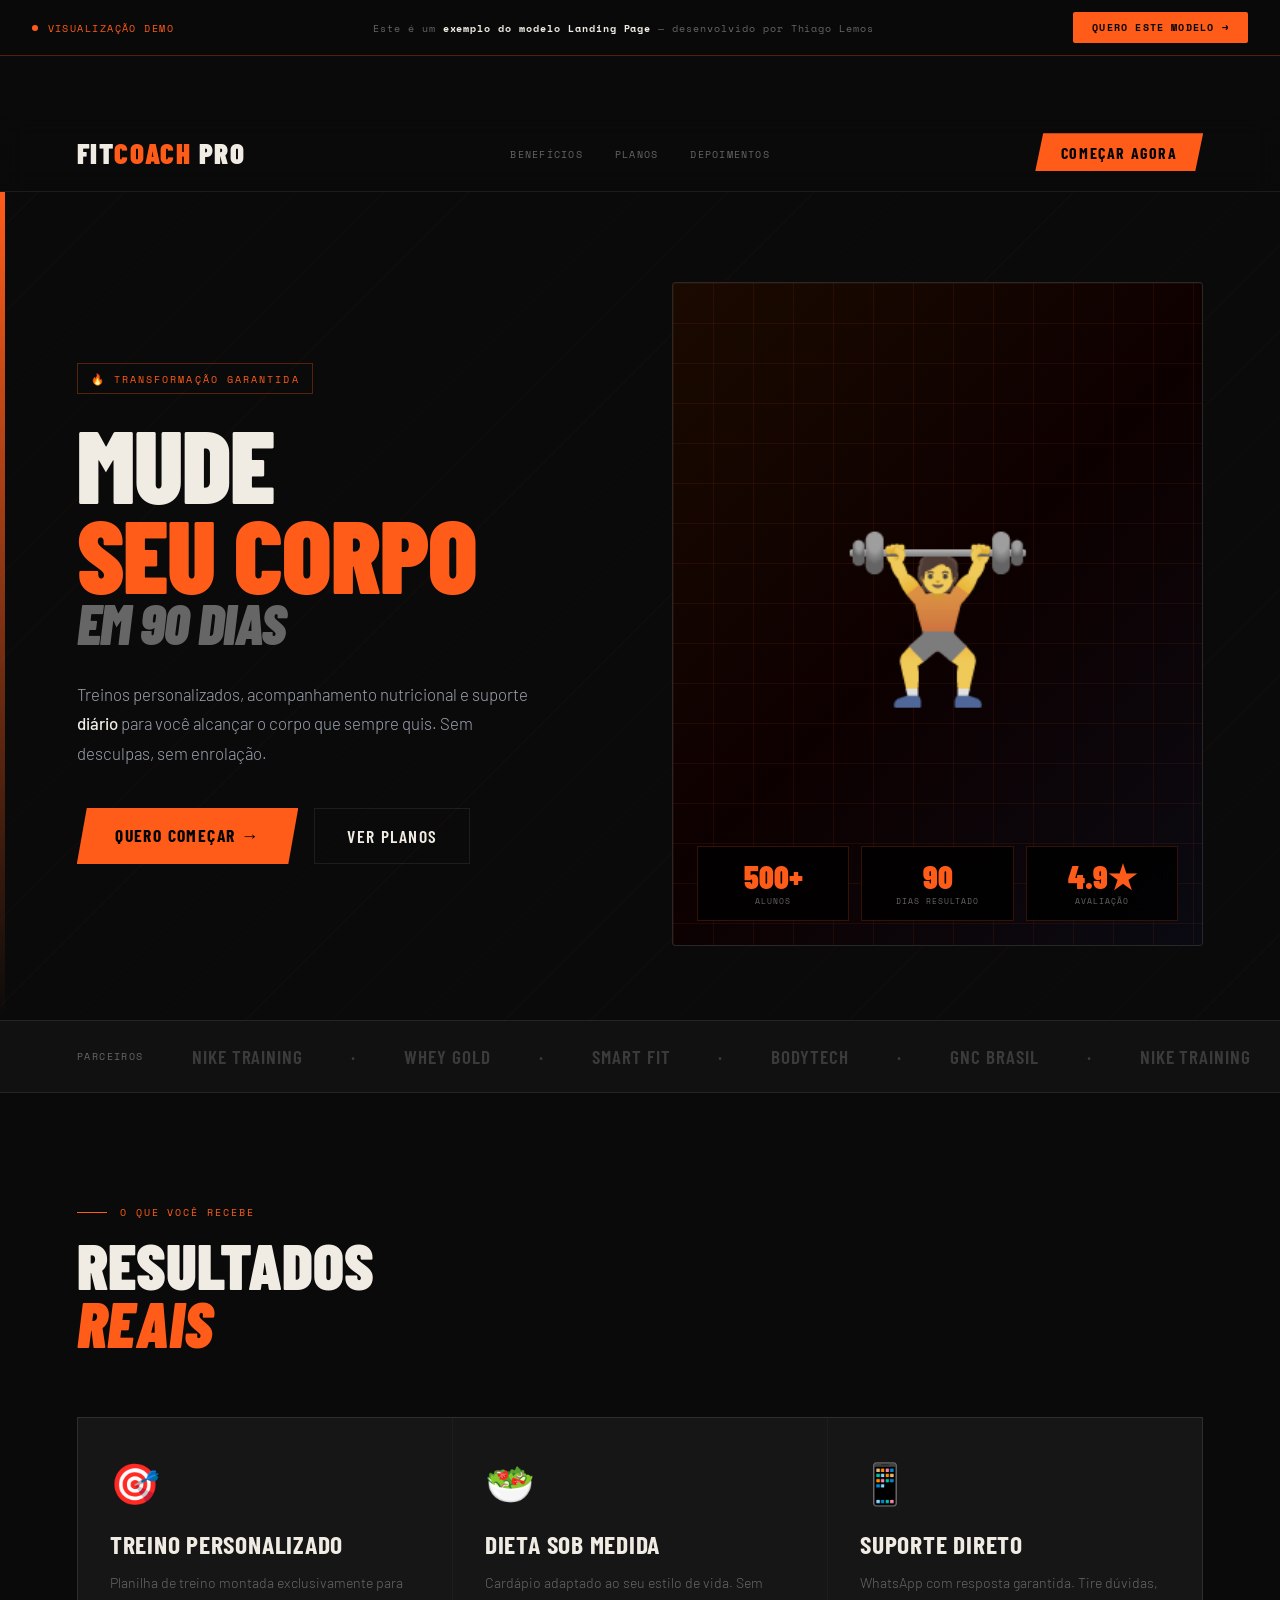
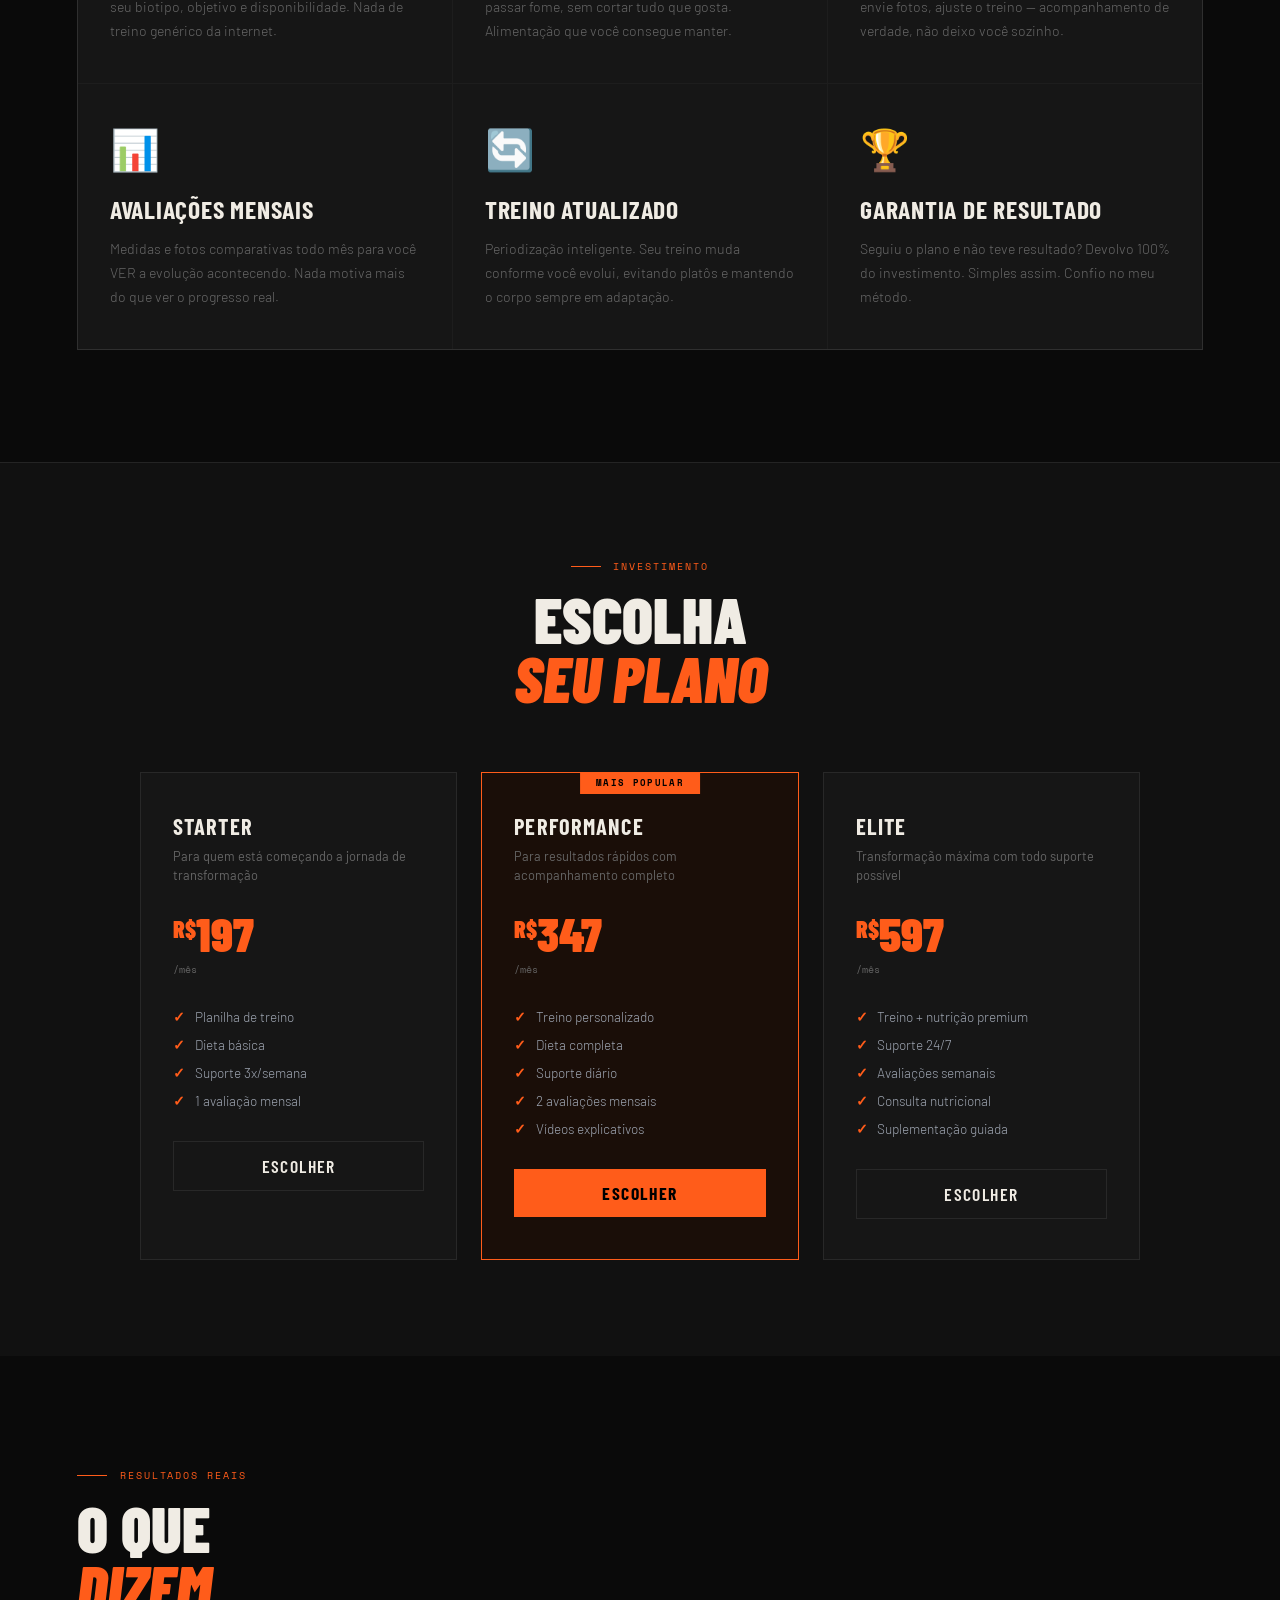
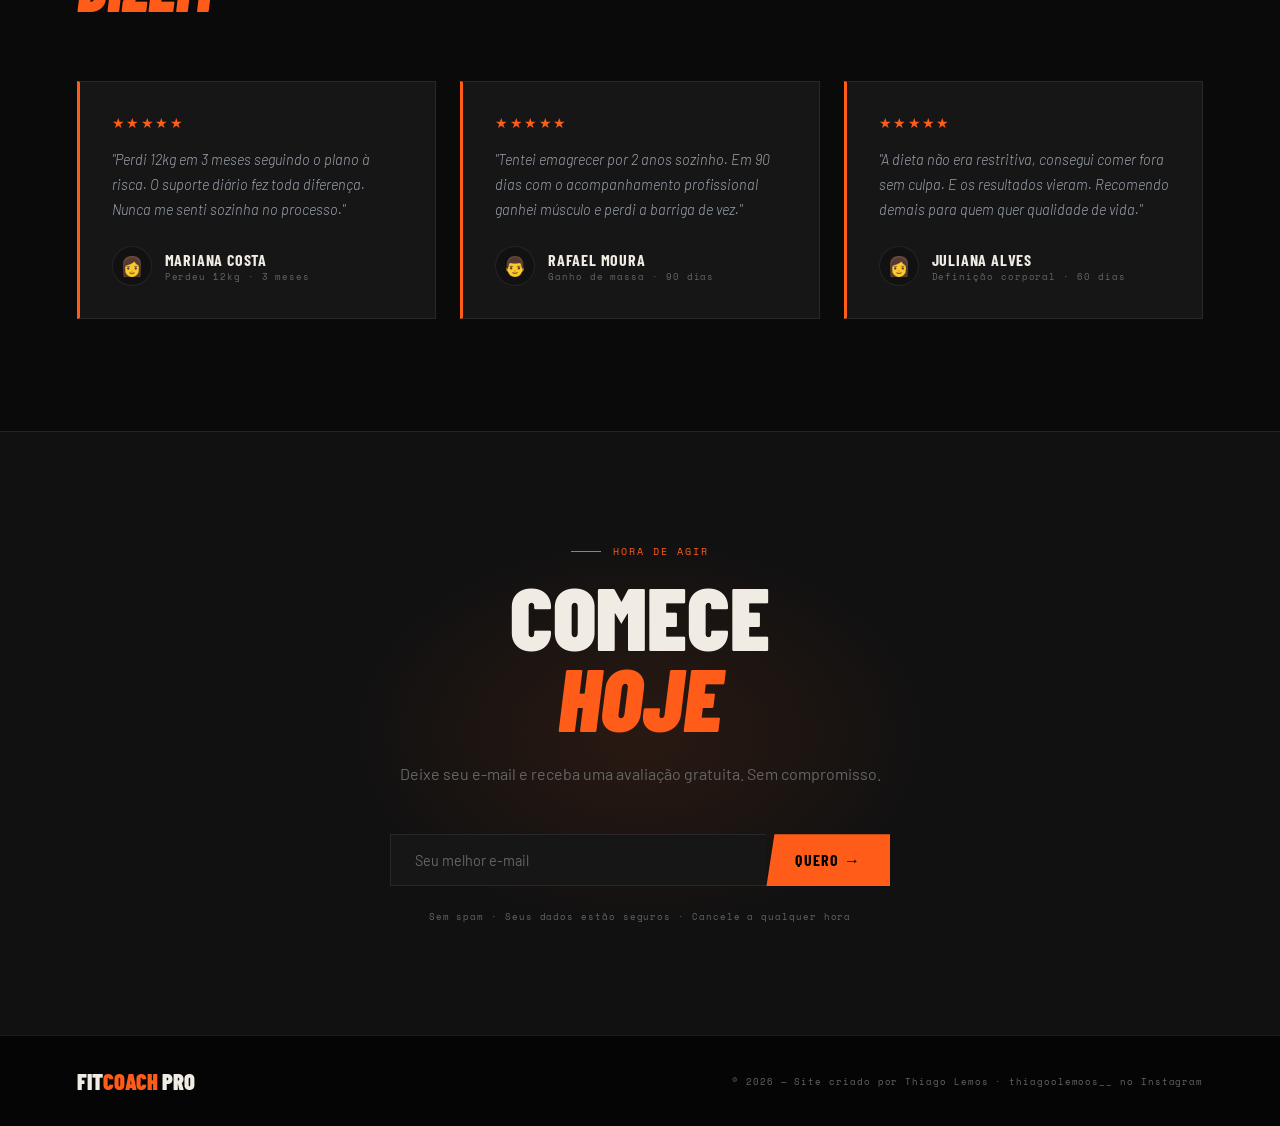
==== commit 145ae83c: "removendo botão 'quero este modelo' inferior" ====
--- a/pages/projeto1.html
+++ b/pages/projeto1.html
@@ -259,11 +259,6 @@
         <div class="footer-copy">© 2026 — Site criado por Thiago Lemos · thiagoolemoos__ no Instagram</div>
     </footer>
 
-    <div class="float-cta">
-        <div class="float-label">Quero este modelo</div>
-        <button class="float-btn" onclick="openModal()">Contratar →</button>
-    </div>
-
     <div class="modal-overlay" id="modal">
         <div class="modal-box">
             <button class="modal-close" onclick="closeModal()">FECHAR ✕</button>
